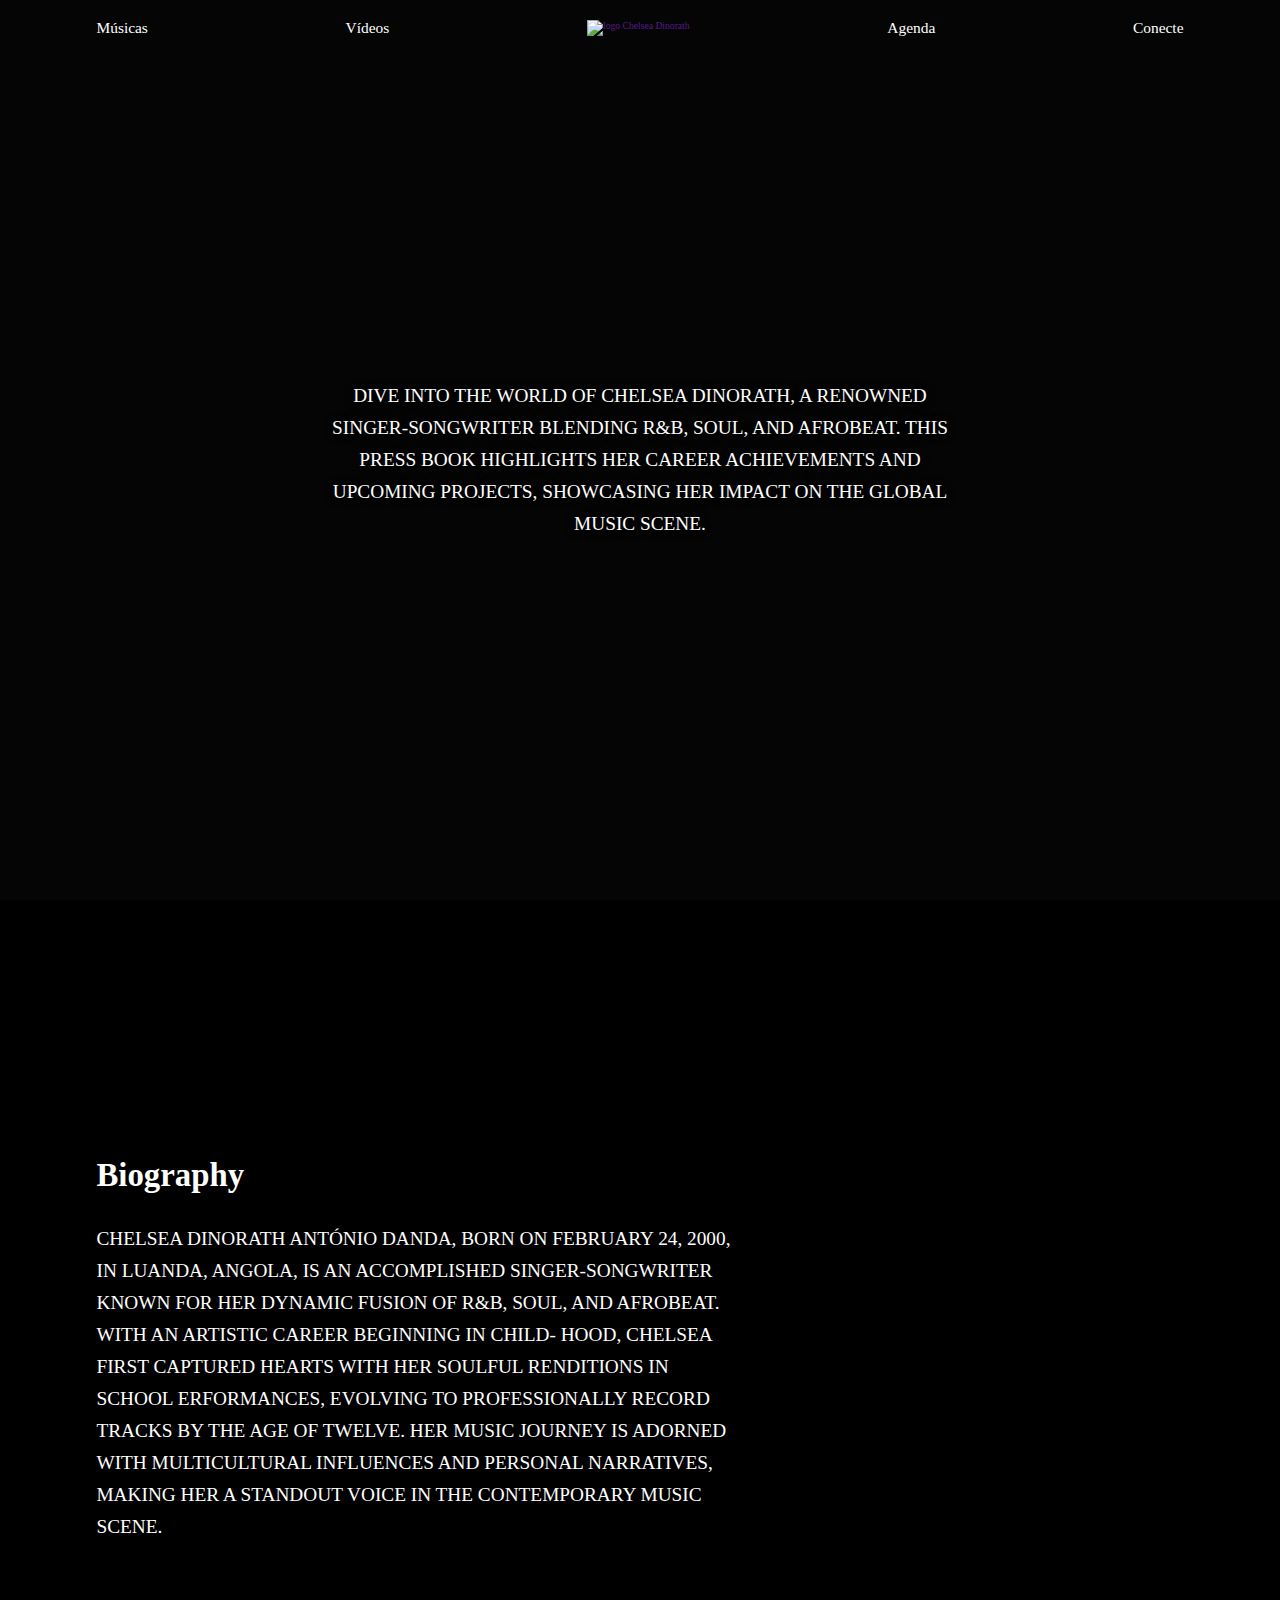
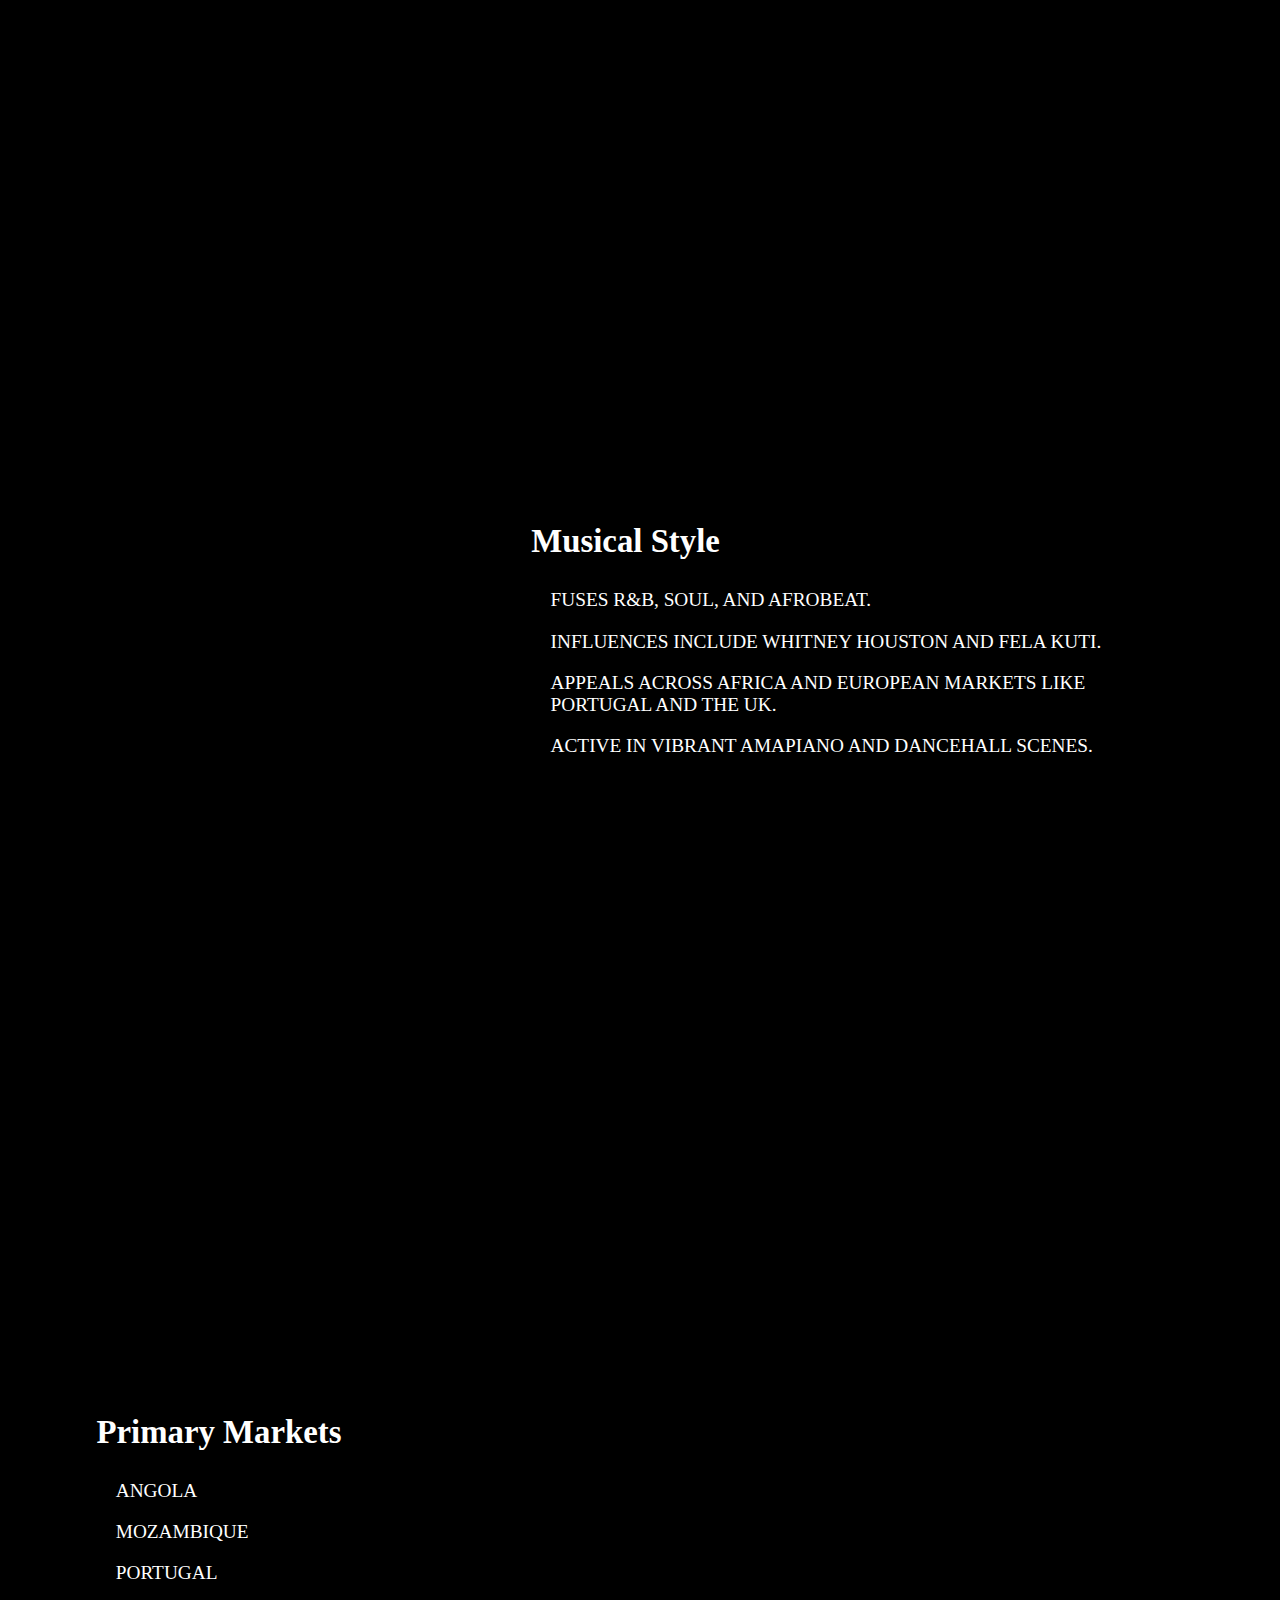
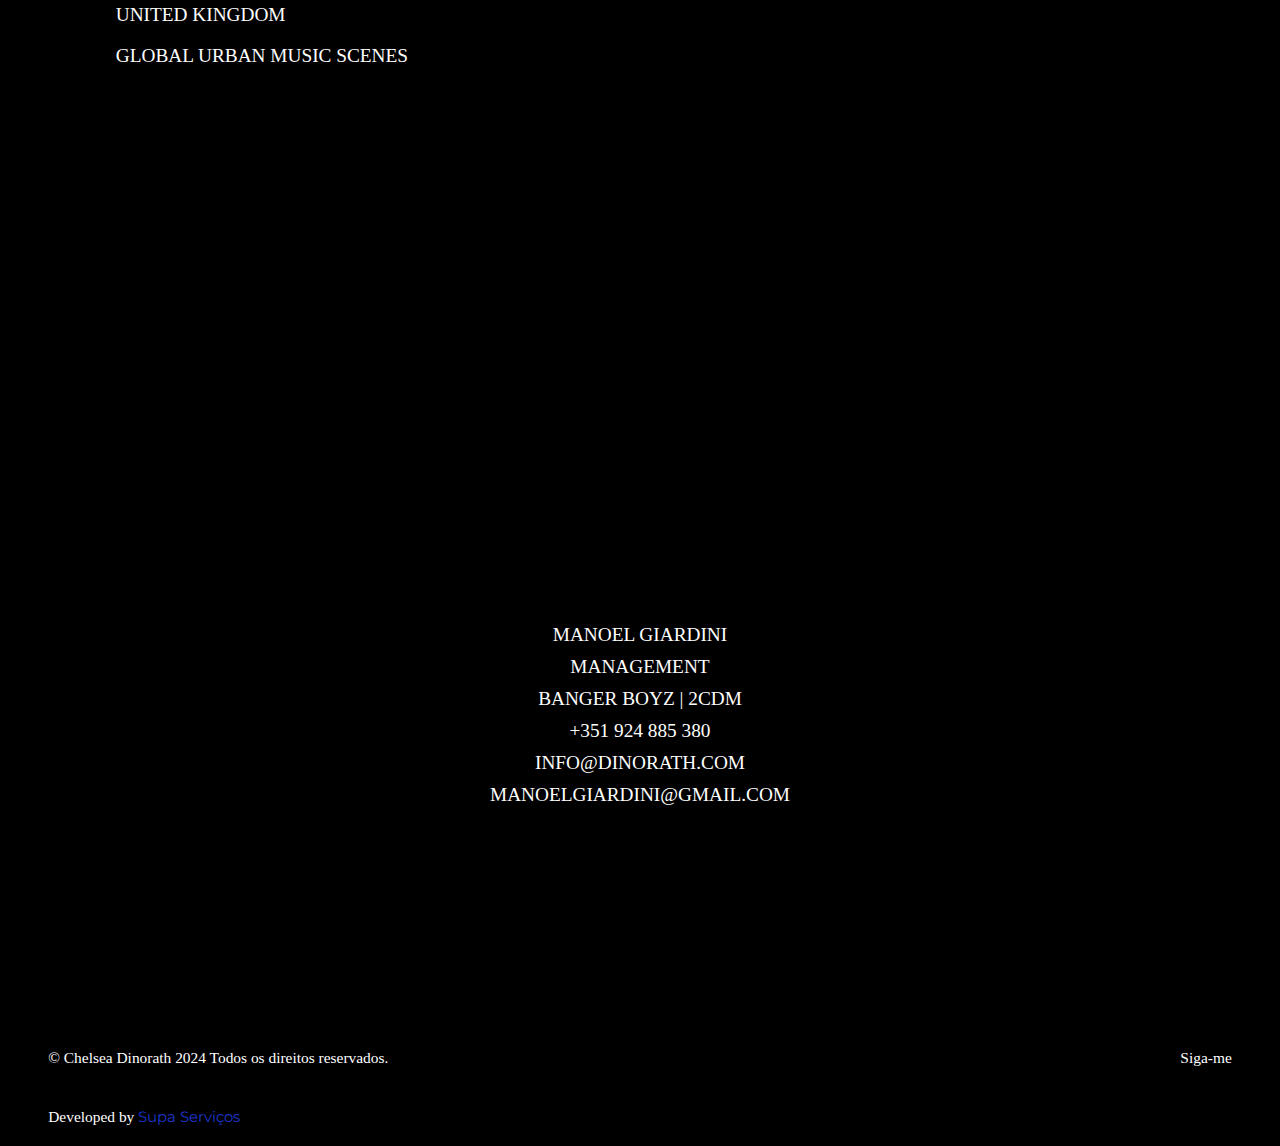
==== bio.html @ 416036e6 "Merge branch 'main' of https://github.com/Jodelf1/dinorath.com into bio" ====
<!DOCTYPE html>
<html lang="pt">

<head>
    <meta charset="UTF-8">
    <meta name="viewport" content="width=device-width, initial-scale=1.0">
    <meta name="description" content=" ">
    <title>Chelsea Dinorath | Biografia </title>
    <!-- Font -->

    <!-- Icons -->

    <!-- Style -->
    <link rel="stylesheet" href="./assets/css/style.css">
    <link rel="stylesheet" href="./assets/css/objects.css">
    <link rel="stylesheet" href="./assets/css/root.css">
    <link rel="stylesheet" href="./assets/css/midiaQ.css">
</head>

<body>
    <!-- Header -->
    <header class="flex a-center j-between">
        <nav class="navbar flex a-center j-between">
            <ul class="nav-link hide-mobile">
                <a href="" class="link">Músicas</a>
            </ul>
            <ul class="nav-link hide-mobile">
                <a href="" class="link">Vídeos</a>
            </ul>
            <ul class="nav-link">
                <a href="" class="logo-section">
                    <img width="70rem" src="https://supaservicos.github.io/chelsea-content/img/logo2.svg"
                        alt="logo Chelsea Dinorath" srcset="">
                </a>
            </ul>
            <ul class="nav-link hide-mobile">
                <a href="" class="link">Agenda</a>
            </ul>
            <ul class="nav-link hide-mobile">
                <a href="" class="link">Conecte</a>
            </ul>
        </nav>
    </header>
    <!-- Main Content -->
    <main class="container">
        <!-- Hero Section -->
        <section class="bio content flex col f-center">
            <img width="40rem" class="silver-icon" src="https://supaservicos.github.io/chelsea-content/img/04.svg" alt="" srcset="">
            <p class="bio-text t-center">
                DIVE INTO THE WORLD OF CHELSEA DINORATH, A RENOWNED SINGER-SONGWRITER BLENDING R&B, SOUL, AND AFROBEAT.
                THIS PRESS BOOK HIGHLIGHTS HER CAREER ACHIEVEMENTS
                AND UPCOMING PROJECTS, SHOWCASING HER IMPACT ON
                THE GLOBAL MUSIC SCENE.
            </p>
        </section>

        <!-- Biography -->
        <section class="bio-content flex row content a-center j-between">
            <section class="bio-section-content">
                <h1>Biography</h1>
                <p class="bio-text t-left">
                    CHELSEA DINORATH ANTÓNIO DANDA, BORN ON FEBRUARY 24, 2000, IN LUANDA,
                    ANGOLA, IS AN ACCOMPLISHED SINGER-SONGWRITER KNOWN FOR HER DYNAMIC
                    FUSION OF R&B, SOUL, AND AFROBEAT. WITH AN ARTISTIC CAREER BEGINNING IN CHILD-
                    HOOD, CHELSEA FIRST CAPTURED HEARTS WITH HER SOULFUL RENDITIONS IN SCHOOL
                    ERFORMANCES, EVOLVING TO PROFESSIONALLY RECORD TRACKS BY THE AGE OF
                    TWELVE. HER MUSIC JOURNEY IS ADORNED WITH MULTICULTURAL INFLUENCES AND
                    PERSONAL NARRATIVES, MAKING HER A STANDOUT VOICE IN THE CONTEMPORARY
                    MUSIC SCENE.
                </p>
            </section>
            <section class="bio-img-container">
                <img src="https://supaservicos.github.io/chelsea-content/img/photos/IMG_2250.webp" alt="">
            </section>
        </section>

        <!-- Musical Style -->
        <section class="bio-content flex row content a-center j-between ">
            <section class="bio-img-container">
                <img src="https://supaservicos.github.io/chelsea-content/img/photos/IMG_2259.webp" alt="">
            </section>
            <section class="bio-section-content">
                <h1>Musical Style</h1>
                <p class="bio-text t-left">
                <ul class="ms-list">
                    <li>FUSES R&B, SOUL, AND AFROBEAT.</li>
                    <li>INFLUENCES INCLUDE WHITNEY HOUSTON AND FELA KUTI.</li>
                    <li>APPEALS ACROSS AFRICA AND EUROPEAN MARKETS LIKE PORTUGAL AND THE UK.</li>
                    <li>ACTIVE IN VIBRANT AMAPIANO AND DANCEHALL SCENES.</li>
                </ul>
                </p>
            </section>
        </section>

        <!-- Primary Markets -->
        <section class="bio-content flex row content a-center j-between">
            <section class="bio-section-content">
                <h1>Primary Markets</h1>
                <p class="bio-text t-left">
                <ul class="ms-list">
                    <li>ANGOLA</li>
                    <li>MOZAMBIQUE</li>
                    <li>PORTUGAL</li>
                    <li>UNITED KINGDOM</li>
                    <li>GLOBAL URBAN MUSIC SCENES</li>
                </ul>
                </p>
            </section>
            <section class="bio-img-container">
                <img src="https://supaservicos.github.io/chelsea-content/img/photos/IMG_2260.webp" alt="">
            </section>
        </section>

        <!-- Contact -->
        <section class="bio-content flex col contact-section f-center">
            <img class="silver-icon" src="https://supaservicos.github.io/chelsea-content/img/04.svg" alt="" srcset="">
            <section class="bio-section-content">
                <p class="bio-text t-center">
                    MANOEL GIARDINI <br>
                    MANAGEMENT <br>
                    BANGER BOYZ | 2CDM <br>
                    +351 924 885 380 <br>
                    INFO@DINORATH.COM <br>
                    MANOELGIARDINI@GMAIL.COM
                </p>
            </section>
        </section>

    </main>

    <!-- Footer -->
    <footer class="flex row j-between">
        <section>
            <p>© Chelsea Dinorath 2024 Todos os direitos reservados.</p>
            <p>Developed by <a href="" class="supas">Supa Serviços</a></p>
        </section>
        <section>
            <P>Siga-me</P>
            <section class="social-links">

            </section>
        </section>
    </footer>
</body>

</html>
---- assets/css/style.css ----
@import url('https://fonts.googleapis.com/css2?family=Montserrat:ital,wght@0,100..900;1,100..900&display=swap');

@font-face {
    font-family: 'PlayfairDisplay';
    src: url('../fonts/PlayfairDisplay-VariableFont_wght.ttf') format('ttf'), 
    ;
  }

* {
    padding: 0;
    margin: 0;
    box-sizing: border-box;
    font-family: "PlayfairDisplay", serif;
    font-optical-sizing: auto;
    text-decoration: none;
    list-style-type: none;
}

html {
    font-size: 60.3%;
    background-color: var(--black-color);
    color: var(--white-color);
}


/* Header */
header {
    padding: 2rem 10rem;
    width: 100%;
    position: absolute;
}

.navbar {
    width: 100%;
    list-style: none;
}

.nav-link .link {
    font-size: var(--small-sz);
}

/* Her Sectio */
.hero-section{
    background-image:  linear-gradient(180deg, rgba(213, 56, 10, 0.5) 86.02%, #D5380A 100%), url(https://supaservicos.github.io/chelsea-content/img/photos/IMG_2268.webp);
    background-size: cover;
    background-attachment: fixed;
    gap: 2.4rem;

}

/* Lançamentos */
.lancamentos-section{
    background-image: linear-gradient(180deg, var(--primary-color), var(--black-color));
}

.lancamentos-cards{
    gap: 2.4rem;
}

.lancamento-card{
    background-size: cover;
}

.lancamento-card:nth-child(1){
    background-image: url();
}

.lancamento-card:nth-child(2){
    background-image: url();
}

.lancamento-card:nth-child(3){
    background-image: url();
}


/*Mais Dinorath*/
.mais-dinorath-section{
    height: 100vh;
}

.left-side{
    background: linear-gradient(180deg, #12121285 70%, #12121263 90%), url(https://supaservicos.github.io/chelsea-content/img/photos/IMG_2256.webp) ;
    background-size: cover;
    width: 50%;
    padding: 5rem 10rem;
}

.rigth-side{
    width: 50%;
    gap: 2.4rem;
}

.left-side .title-section{
    width: 30%
}

.left-side .title-section .title-more{
    font-size: var(--mid-sz);
    border-bottom: solid 5px var(--second-color);
    font-weight: bold;
    margin-bottom: 1rem;
}


.menu-lis{
    gap: 3rem;
}

.menu-list li .link{
    font-size: 2rem;
}

/*Bio */

.bio{
    background-image: linear-gradient(180deg, #12121245 70%, #12121245 90%), url(https://supaservicos.github.io/chelsea-content/img/photos/IMG_2251.webp);
    background-size: cover;
    background-position: center;
    background-attachment: local;
    gap: 2rem;
}
.bio .bio-text{
    width: 60%;
}
.silver-icon{
    width: 10rem;
}
.bio-text{
    font-size: var(--mid-sz);
    line-height: 31.99px;
    text-shadow: 0px 0px 10px #000;
}
.bio-content h1{
    font-size: var(--big-sz);
    padding-bottom: 3rem;
}
.bio-img-container{
    width: 35rem;
}
.bio-section-content{
    width: 60%;
}
.bio-img-container img{
    width: 100%;
}
.ms-list{
    list-style: disc;
    gap: 2rem;
    font-size: var(--mid-sz);
    padding-left: 2rem;
}
.ms-list li{
   padding-bottom: 2rem; 
}
.contact-section{
    height: 70vh;
    padding: 5rem 10rem;
}
/*Events*/

.event-hero{
    background: var(--black-color);
    gap: 2rem;
}



/*Footer*/ 

footer{
    height: 12rem;
    padding: 2rem 5rem;
}
footer section{
    height: 100%;
    display: flex;
    flex-direction: column;
    justify-content: space-between;
}

footer p{
    font-size: var(--small-sz);
}
.supas{
   color:  rgba(36, 68, 255, 0.8);
   font-family: "Montserrat", sans-serif;
}
---- assets/css/objects.css ----
.btn{
    border: solid 1px var(--white-color);
    color: var(--white-color);
    border-radius: var(--button-radius);
    font-size: var(--small-sz);
    display: flex;
    align-items: center;
    justify-content: center;
    padding: 0.5rem 2rem;
    gap: 0.5rem;
}

.btn:hover{
    background-color: var(--white-color);
    color: var(--primary-color);
    transition: all 0.3s ease-in-out;
    gap: 0.2rem;
}

.btn:hover>.icon,
.big-card:hover>.icon{
    color: var(--primary-color);
    transition: all 0.3s ease-in-out;
}

/* Title */
.title{
    font-size: var(--mid-sz);
    border-bottom: solid 5px var(--second-color);
    font-weight: bold;
    margin-bottom: 1rem;
    max-width: 10%;
}

.title-section{
}

/* Cards */
/* borders */
.cl-border{
    border:solid 5px var(--black-color);
    border-top-color: var(--second-color);
    border-left-color: var(--second-color);
}

.c-border{
    border:solid 5px var(--black-color);
    border-top-color: var(--second-color);
    border-bottom-color: var(--second-color);
}

.cr-border{
    border:solid 5px var(--black-color);
    border-bottom-color: var(--second-color);
    border-right-color: var(--second-color);
}

/* Cards sextion */
.cards-section{
    width: 100%;
    height: 100%;
    padding: 0;
    margin: 0;
}

.cards-arrow{
    position: relative;
    top: 50%;
    width: 100%;
    display: flex;
    justify-content: space-between;
}

.cards-arrow .slide-arrow{
    font-size: var(--big-sz);
    color: var(--second-color);
}

.slide-cards{
    width: 100%;
    height: 100%;
    gap: 0 2.4rem;
}

/* Cards Type */
.big-card{
    background-color: var(--black-color);
    display: flex;
    flex-direction: column;
    justify-content: end;
    padding: 2rem;
    width: 30rem;
    height: 45rem;
}

.card-title{
    font-size: var(--small-sz);
    color: var(--white-color);
}
.card-link{
    font-size: var(--vsmall-sz);
    color: var(--white-color);
    display: flex;
    align-items: center;
    gap: 5px;
}

.big-card:hover{
    border-color: var(--primary-color);
    transition: all 0.3s ease-in-out;
}

.big-card:hover>.card-link{
    color: var(--primary-color);
    gap: 3px;
    transition: all 0.3s ease-in-out;
}

.big-card:hover>.card-link .icon{
    color: var(--primary-color);
}
---- assets/css/root.css ----
:root {
    /* COLOURS */
    --primary-color: #CA3110;
    --second-color: #F1920A;
    --black-color: #000000;
    --dark-color: #121212;
    --white-color: #FFFFFF;
    --light-color: #ececec2f;
    --gray-color: #929292;

    /* Size */
    --big-sz: 3.4rem;
    --mid-sz: 2rem;
    --small-sz: 1.6rem;
    --vsmall-sz: 1.2rem;

    /* Fonts */
    --normal-font: 500;

    /* Paddings */
    --button-p: 0.7rem 1rem;

    /* Borders */
    --button-radius: 2rem;
}

/* Scroll Style */
::-webkit-scrollbar {
    background-color: var(--primary-color);
    width: 10px;
    height: 6px;
}

::-webkit-scrollbar-thumb {
    cursor: url('/assets/img/cursor.svg'), auto;
    background: var(--second-color);
    border-radius: 5px;
    animation: changeColor 6s linear infinite;
}

.link,
.nav-link {
    color: var(--white-color);
}

.link:hover,
.nav-link:hover{
    color: var(--second-color);
    transition: all 0.3s ease-in-out;
}

.icon {
    color: var(--white-color);
    background-color: transparent;
    font-size: var(--small-sz);
}

.container {
    width: 100%;
}

.content{
    padding: 5rem 10rem;
    height: 100vh;
}

.over-hidden{
    overflow: hidden;
}

.full{
    width: 100%;
    height: 100%;
}

.f-width{
    width: 100%;
}

/* Fonts */
h1{
    font-size: 2rem;
}

h2{
    font-size: 1.5rem;
}

h3{
    font-size: 1rem;
}

p{
    font-size: 1rem;
}

.normal-font {
    font-weight: var(--normal-font);
}

.small-sz {
    font-size: var(--small-sz);
}
/* FlexBox */

.flex {
    display: flex;
}

.col {
    flex-direction: column;
}

.row {
    flex-direction: row;
}

.f-center {
    justify-content: center;
    align-items: center;
}

.a-center{
    align-items: center;
}

.j-between{
    justify-content: space-between;
}

.j-around{
    justify-content: space-around;
}
.j-center{
    justify-content: center;
}
.t-center{
    text-align: center;
}
.t-left{
    text-align: left;
}
.t-right{
    text-align: right;
}
---- assets/css/midiaQ.css ----
/* Desktop */
@media screen and (min-width: 601px){
    .hide-desktop {
        display: none;
        overflow: hidden;
    }
}

/* Mobile */
@media screen and (max-width: 600px){
    .hide-mobile {
        display: none;
        overflow: hidden;
    }
    .content{
        padding: 5rem 2.5rem;
    }
    header {
        padding: 2rem 2rem;
        width: 100%;
        position: absolute;
        display: flex;
        justify-content: center;
        align-items: center;
    }

    .navbar{
        width: 100%;
        display: flex;
        justify-content: center;
        align-items: center;
    }

    /*Bio*/
    .bio-text{
        font-size: var(--small-sz);
        line-height: 23.99px;
    }
    .bio .bio-text{
        width: 100%;
    }
    .silver-icon{
        width: 8rem;
    }
    .bio-content{
        flex-direction: column-reverse;
        height: auto;
    }
    .bio-content h1{
        font-size: var(--mid-sz);
        padding: 2rem 0;
    }
    .bio-content:nth-child(3), .bio-content:last-child{
        flex-direction: column;
    }
    .bio-section-content{
        width: 90%;
    }
    .ms-list{
        font-size: var(--small-sz);
        padding-left: 2rem;
    }
    .ms-list li{
        padding-bottom: 1rem; 
     }
     .contact-section{
        height: 90vh;
    }

    /*Footer*/
    footer{
        flex-direction: column-reverse;
    }
}
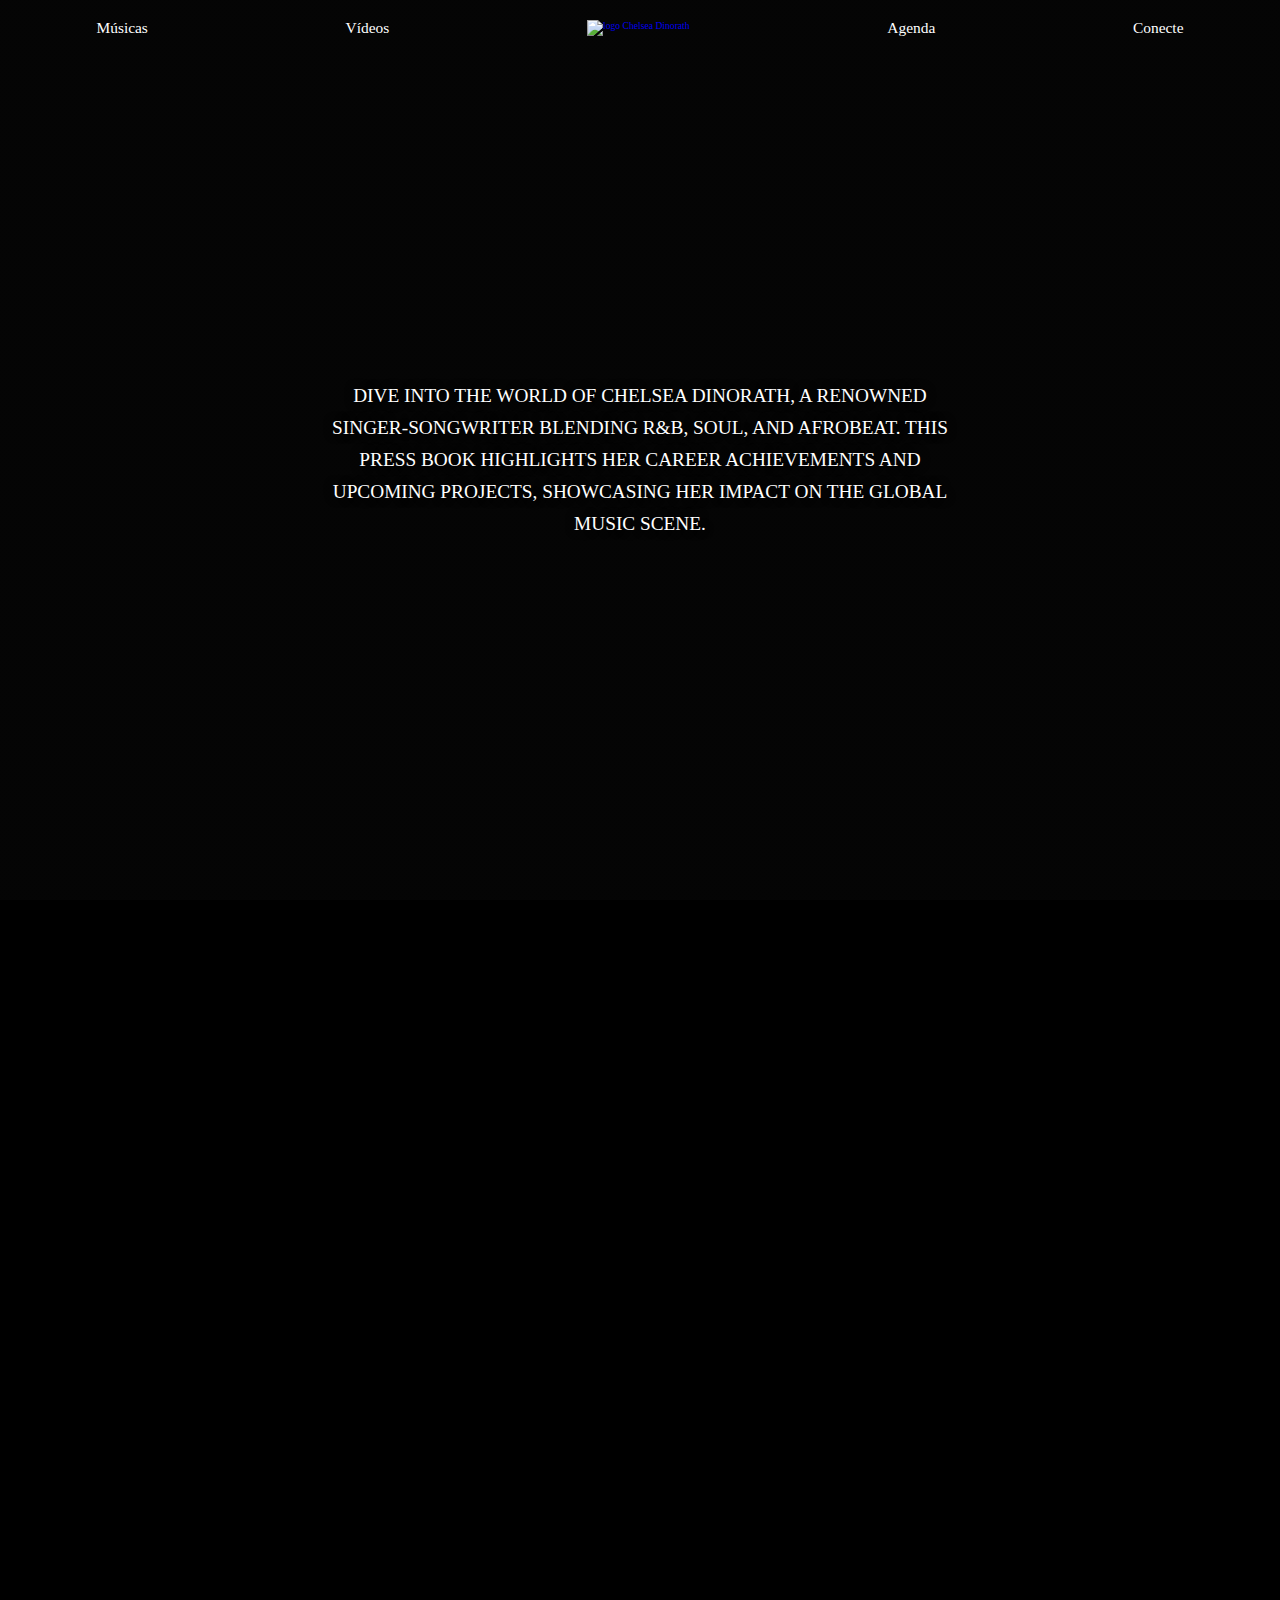
==== commit d1dc7fea: "Adicionei as view dw videos e fotos" ====
--- a/bio.html
+++ b/bio.html
@@ -22,19 +22,19 @@
     <header class="flex a-center j-between">
         <nav class="navbar flex a-center j-between">
             <ul class="nav-link hide-mobile">
-                <a href="" class="link">Músicas</a>
+                <a href="/#lancamentos" class="link">Músicas</a>
             </ul>
             <ul class="nav-link hide-mobile">
-                <a href="" class="link">Vídeos</a>
+                <a href="videos.html" class="link">Vídeos</a>
             </ul>
             <ul class="nav-link">
-                <a href="" class="logo-section">
+                <a href="/" class="logo-section">
                     <img width="70rem" src="https://supaservicos.github.io/chelsea-content/img/logo2.svg"
                         alt="logo Chelsea Dinorath" srcset="">
                 </a>
             </ul>
             <ul class="nav-link hide-mobile">
-                <a href="" class="link">Agenda</a>
+                <a href="events.html" class="link">Agenda</a>
             </ul>
             <ul class="nav-link hide-mobile">
                 <a href="" class="link">Conecte</a>
@@ -112,7 +112,7 @@
         </section>
 
         <!-- Contact -->
-        <section class="bio-content flex col contact-section f-center">
+        <section id="bookings" class="bio-content flex col contact-section f-center">
             <img class="silver-icon" src="https://supaservicos.github.io/chelsea-content/img/04.svg" alt="" srcset="">
             <section class="bio-section-content">
                 <p class="bio-text t-center">
@@ -136,8 +136,12 @@
         </section>
         <section>
             <P>Siga-me</P>
-            <section class="social-links">
-
+            <section class="social-links flex row a-center">
+                <a href=""><img width="20rem" src="./assets/img/icon/facebook-icon.svg" alt=""></a>
+                <a href=""><img width="20rem" src="./assets/img/icon/instagram-icon.svg" alt=""></a>
+                <a href=""><img width="20rem" src="./assets/img/icon/spotify-icon.svg" alt=""></a>
+                <a href=""><img width="20rem" src="./assets/img/icon/x-icon.svg" alt=""></a>
+                <a href=""><img width="20rem" src="./assets/img/icon/youtube-icon.svg" alt=""></a>
             </section>
         </section>
     </footer>
--- a/assets/css/style.css
+++ b/assets/css/style.css
@@ -2,8 +2,8 @@
 
 @font-face {
     font-family: 'PlayfairDisplay';
-    src: url('../fonts/PlayfairDisplay-VariableFont_wght.ttf') format('ttf'), 
-    ;
+    src: url('../fonts/PlayfairDisplay-VariableFont_wght.ttf') format('ttf'),;
+    font-display: swap;
   }
 
 * {
@@ -20,14 +20,22 @@
     font-size: 60.3%;
     background-color: var(--black-color);
     color: var(--white-color);
-}
-
-
+    height: 100%;
+    overflow: hidden;
+}
+body{
+    overflow: hidden;
+    height: 100vh;
+    overflow-y: scroll;
+    scroll-snap-type: y mandatory;
+    position: relative;
+}
 /* Header */
 header {
     padding: 2rem 10rem;
     width: 100%;
     position: absolute;
+    z-index: 99999;
 }
 
 .navbar {
@@ -45,7 +53,13 @@
     background-size: cover;
     background-attachment: fixed;
     gap: 2.4rem;
-
+}
+.menu-button{
+    border-radius: 50%;
+    border: 0.5rem solid var(--second-color);
+    padding: 1rem;
+    position: absolute;
+    bottom: 4rem;
 }
 
 /* Lançamentos */
@@ -58,25 +72,154 @@
 }
 
 .lancamento-card{
-    background-size: cover;
-}
-
-.lancamento-card:nth-child(1){
-    background-image: url();
-}
-
-.lancamento-card:nth-child(2){
-    background-image: url();
-}
-
-.lancamento-card:nth-child(3){
-    background-image: url();
-}
-
+    overflow: hidden;
+    position: relative;
+    top:-2rem;
+}
+
+.bg-video {
+    position: absolute;
+    top: 0;
+    left: 0;
+    width: 100%;
+    height: 100%;
+    object-fit: cover;
+    z-index: 0;
+    filter: brightness(0.7); 
+}
+
+.card-content {
+    position: relative;
+    z-index: 1;
+    top: 90%;
+    padding: 1rem;
+    height: 100%;
+}
+
+.conjunto,
+.premio{
+    width: 100%;
+    height: 100%;
+    gap: 0 2.4rem;
+}
+
+.slide-cards .conjunto,
+.premio {
+    display: none;
+}
+
+.slide-cards .conjunto.active,
+.premio.active {
+    display: flex;
+}
+
+/* Vídeo */
+.videos-section {
+    background-size: cover;
+    background-position: center;
+    z-index: 1;
+    position: relative;
+    background-blend-mode: darken;
+    background-color: rgba(0, 0, 0, 0.6); /* Layer escura */
+}
+
+#background-video {
+    position: absolute;
+    top: 0;
+    left: 0;
+    width: 100%;
+    height: 100%;
+    object-fit: cover;
+    filter: brightness(0.6); 
+    z-index: -1;
+    opacity: 0; 
+    transition: opacity 300ms ease-in-out; 
+}
+
+.video-card-section {
+    width: 100%;
+    height: 100%;
+}
+
+.video-card-section .video-card {
+    gap: 1.6rem;
+    width: 50rem;
+    height: 35rem;
+    position: absolute;
+    opacity: 0;
+    transform: scale(0.95);
+    transition: opacity 500ms ease-in-out, transform 500ms ease-in-out; 
+}
+
+
+.video-card.active {
+    display: flex;
+    opacity: 1;
+    transform: scale(1); 
+}
+
+.video-card:hover{
+    filter: brightness(0.6); 
+    transition:all 200ms ease-in-out;
+}
+
+.video-card img {
+    width: 50rem;
+    height: 30rem;
+    /* border: 1px solid var(--white-color); */
+    border-radius: 1rem;
+}
+
+.card-navigator {
+    width: 100%;
+    display: flex;
+    gap: 2rem;
+}
+
+.dot {
+    width: 1rem;
+    height: 1rem;
+    margin: 0.5rem;
+    border-radius: 50%;
+    background-color: #fff;
+    opacity: 0.5;
+    cursor: pointer;
+}
+
+.dot.active {
+    opacity: 1;
+}
+
+/* stream cards */
+.stream-cards{
+    gap: 2.4rem;
+}
+
+.stream-card{
+    gap: 3rem;
+}
+
+.stream-card .card-img {
+    background-color: #d9d9d9;
+    overflow:hidden;
+    width: 100%;
+    height: 100%;
+}
+
+.stream-card .card-info{
+    gap: 1rem;
+    color: var(--white-color)
+}
+
+/* fotos-section */
+.fotos-section{
+    background-size: cover;
+}
 
 /*Mais Dinorath*/
 .mais-dinorath-section{
     height: 100vh;
+    scroll-snap-align: start;
 }
 
 .left-side{
@@ -103,8 +246,8 @@
 }
 
 
-.menu-lis{
-    gap: 3rem;
+.menu-list{
+    gap: 2rem;
 }
 
 .menu-list li .link{
@@ -117,7 +260,7 @@
     background-image: linear-gradient(180deg, #12121245 70%, #12121245 90%), url(https://supaservicos.github.io/chelsea-content/img/photos/IMG_2251.webp);
     background-size: cover;
     background-position: center;
-    background-attachment: local;
+    background-attachment: fixed;
     gap: 2rem;
 }
 .bio .bio-text{
@@ -156,6 +299,7 @@
 .contact-section{
     height: 70vh;
     padding: 5rem 10rem;
+    scroll-snap-align: start;
 }
 /*Events*/
 
@@ -163,26 +307,80 @@
     background: var(--black-color);
     gap: 2rem;
 }
+/*Fotos*/
+.fotos-section {
+    background: radial-gradient(circle, rgba(255, 255, 255, 0) 0%, rgba(34, 36, 36, 1) 100%), url('https://supaservicos.github.io/chelsea-content/img/photos/IMG_2268.webp');
+    background-size: cover;
+    background-position: center;
+    background-attachment: local;
+    gap: 3rem;
+    padding: 2rem;
+    color: white;
+    text-align: center;
+}
+
+.swiper-wrapper {
+    height: 45rem;
+}
+
+.swiper-slide {
+    padding: 1rem;
+    cursor: pointer;
+    transition: transform 0.3s ease, opacity 0.3s ease;
+    transform: scale(0.8);
+}
+
+.swiper-slide-active {
+    transform: scale(1.2);
+    z-index: 10;
+    opacity: 1;
+}
+
+.swiper-slide.active {
+    transform: scale(1.2);
+}
+
+.photo-slide-img {
+    width: 100%;
+    height: 100%;
+    object-fit: cover;
+    transition: transform 0.3s ease;
+}
+
+
+
+.swiper-slide.previous,
+.swiper-slide.next {
+    transform: scale(1);
+}
 
 
 
 /*Footer*/ 
-
 footer{
-    height: 12rem;
-    padding: 2rem 5rem;
-}
+    height: 15rem;
+    padding: 3rem 5rem;
+    position: relative;
+    bottom: 0;
+    scroll-snap-align: start;
+}
+
 footer section{
     height: 100%;
     display: flex;
     flex-direction: column;
     justify-content: space-between;
 }
-
+.social-links-area{
+    align-items: end;
+}
+.social-links{
+    gap: 1rem;
+}
 footer p{
     font-size: var(--small-sz);
 }
 .supas{
    color:  rgba(36, 68, 255, 0.8);
    font-family: "Montserrat", sans-serif;
-}+}
--- a/assets/css/objects.css
+++ b/assets/css/objects.css
@@ -55,6 +55,25 @@
     border-right-color: var(--second-color);
 }
 
+/* borders */
+.youtube-b{
+    border:solid 5px var(--black-color);
+    border-top-color: #FF0302;
+    border-left-color: #FF0302;
+}
+
+.applemusic-b{
+    border:solid 5px var(--black-color);
+    border-top-color: #FD5166;
+    border-bottom-color: #FD5166;
+}
+
+.spotify-b{
+    border:solid 5px var(--black-color);
+    border-bottom-color: #1ED760;
+    border-right-color: #1ED760;
+}
+
 /* Cards sextion */
 .cards-section{
     width: 100%;
@@ -65,7 +84,7 @@
 
 .cards-arrow{
     position: relative;
-    top: 50%;
+    top: 40%;
     width: 100%;
     display: flex;
     justify-content: space-between;
@@ -76,11 +95,6 @@
     color: var(--second-color);
 }
 
-.slide-cards{
-    width: 100%;
-    height: 100%;
-    gap: 0 2.4rem;
-}
 
 /* Cards Type */
 .big-card{
@@ -91,6 +105,10 @@
     padding: 2rem;
     width: 30rem;
     height: 45rem;
+}
+
+.stream-card{
+    background-color: #FFFFFF10;
 }
 
 .card-title{
@@ -120,3 +138,23 @@
     color: var(--primary-color);
 }
 
+.youtube-b:hover{
+    border:solid 5px #FF0302;
+}
+
+.applemusic-b:hover{
+    border:solid 5px #FD5166;
+}
+
+.spotify-b:hover{
+    border:solid 5px #1ED760;
+}
+.photo-card{
+    width: 30rem;
+    height: 45rem;
+}
+.photo-slide-img{
+    border:solid 5px transparent;
+    border-top-color: var(--white-color);
+    border-left-color: var(--white-color);
+}--- a/assets/css/root.css
+++ b/assets/css/root.css
@@ -27,8 +27,8 @@
 /* Scroll Style */
 ::-webkit-scrollbar {
     background-color: var(--primary-color);
-    width: 10px;
-    height: 6px;
+    width: 5px;
+    height: 5px;
 }
 
 ::-webkit-scrollbar-thumb {
@@ -62,6 +62,7 @@
 .content{
     padding: 5rem 10rem;
     height: 100vh;
+    scroll-snap-align: start;
 }
 
 .over-hidden{
@@ -123,7 +124,9 @@
 .a-center{
     align-items: center;
 }
-
+.a-right{
+    align-items: end;
+}
 .j-between{
     justify-content: space-between;
 }
--- a/assets/css/midiaQ.css
+++ b/assets/css/midiaQ.css
@@ -23,14 +23,29 @@
         justify-content: center;
         align-items: center;
     }
-
+    .body::-webkit-scrollbar {
+        display: none;
+        width: 0;
+        height: 0;
+    }
     .navbar{
         width: 100%;
         display: flex;
         justify-content: center;
         align-items: center;
     }
-
+    .song-img-hero{
+        width: 25rem;
+    }
+ 
+    .video-card img{
+        width: 35rem;
+        height: auto;
+    }
+    .mais-dinorath-section{
+        align-items: center;
+        justify-content: center;
+    }
     /*Bio*/
     .bio-text{
         font-size: var(--small-sz);
@@ -68,7 +83,13 @@
     }
 
     /*Footer*/
-    footer{
+    .footer-section{
         flex-direction: column-reverse;
+        padding: 1.5rem 2.5rem;
+        gap: 1rem;
+    }
+    .social-links-area{
+        align-items: start;
+        gap: 1rem;
     }
 }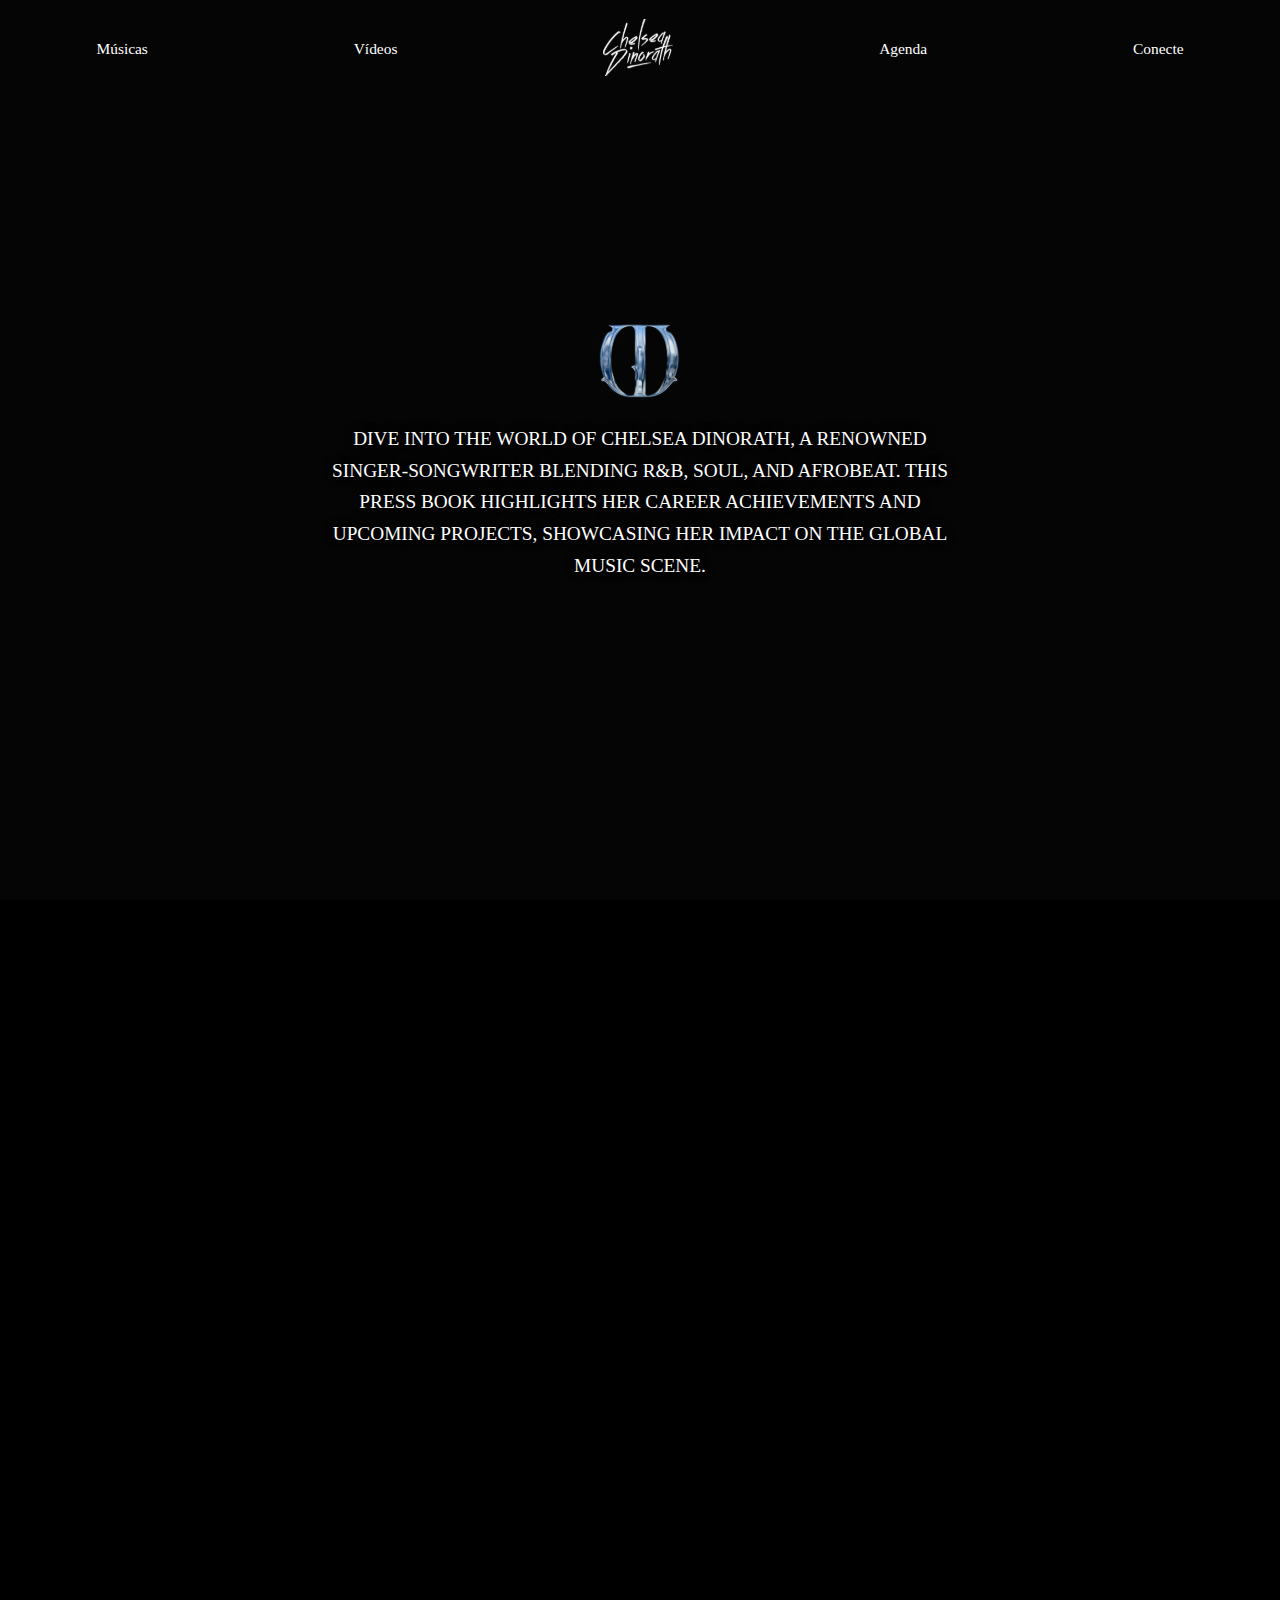
==== commit 067283c3: "Adicionei o conteúdo na raiz do projecto" ====
--- a/bio.html
+++ b/bio.html
@@ -28,8 +28,8 @@
                 <a href="videos.html" class="link">Vídeos</a>
             </ul>
             <ul class="nav-link">
-                <a href="/" class="logo-section">
-                    <img width="70rem" src="https://supaservicos.github.io/chelsea-content/img/logo2.svg"
+                <a href="index.html" class="logo-section">
+                    <img width="70rem" src="./content/logo2.svg"
                         alt="logo Chelsea Dinorath" srcset="">
                 </a>
             </ul>
@@ -45,7 +45,7 @@
     <main class="container">
         <!-- Hero Section -->
         <section class="bio content flex col f-center">
-            <img width="40rem" class="silver-icon" src="https://supaservicos.github.io/chelsea-content/img/04.svg" alt="" srcset="">
+            <img width="40rem" class="silver-icon" src="./content/04.svg" alt="" srcset="">
             <p class="bio-text t-center">
                 DIVE INTO THE WORLD OF CHELSEA DINORATH, A RENOWNED SINGER-SONGWRITER BLENDING R&B, SOUL, AND AFROBEAT.
                 THIS PRESS BOOK HIGHLIGHTS HER CAREER ACHIEVEMENTS
@@ -70,14 +70,14 @@
                 </p>
             </section>
             <section class="bio-img-container">
-                <img src="https://supaservicos.github.io/chelsea-content/img/photos/IMG_2250.webp" alt="">
+                <img src="./content/photos/IMG_2250.webp" alt="">
             </section>
         </section>
 
         <!-- Musical Style -->
         <section class="bio-content flex row content a-center j-between ">
             <section class="bio-img-container">
-                <img src="https://supaservicos.github.io/chelsea-content/img/photos/IMG_2259.webp" alt="">
+                <img src="./content/photos/IMG_2259.webp" alt="">
             </section>
             <section class="bio-section-content">
                 <h1>Musical Style</h1>
@@ -107,13 +107,13 @@
                 </p>
             </section>
             <section class="bio-img-container">
-                <img src="https://supaservicos.github.io/chelsea-content/img/photos/IMG_2260.webp" alt="">
+                <img src="./content/photos/IMG_2260.webp" alt="">
             </section>
         </section>
 
         <!-- Contact -->
         <section id="bookings" class="bio-content flex col contact-section f-center">
-            <img class="silver-icon" src="https://supaservicos.github.io/chelsea-content/img/04.svg" alt="" srcset="">
+            <img class="silver-icon" src="./content/04.svg" alt="" srcset="">
             <section class="bio-section-content">
                 <p class="bio-text t-center">
                     MANOEL GIARDINI <br>
@@ -145,6 +145,7 @@
             </section>
         </section>
     </footer>
+    <script src="./assets/js/index.js"></script>
 </body>
 
 </html>--- a/assets/css/style.css
+++ b/assets/css/style.css
@@ -2,9 +2,9 @@
 
 @font-face {
     font-family: 'PlayfairDisplay';
-    src: url('../fonts/PlayfairDisplay-VariableFont_wght.ttf') format('ttf'),;
+    src: url('../fonts/PlayfairDisplay-VariableFont_wght.ttf') format('ttf'), ;
     font-display: swap;
-  }
+}
 
 * {
     padding: 0;
@@ -22,20 +22,24 @@
     color: var(--white-color);
     height: 100%;
     overflow: hidden;
-}
-body{
+    scroll-behavior: smooth;
+}
+
+body {
     overflow: hidden;
     height: 100vh;
     overflow-y: scroll;
     scroll-snap-type: y mandatory;
     position: relative;
-}
+    user-select: none;
+}
+
 /* Header */
 header {
     padding: 2rem 10rem;
     width: 100%;
     position: absolute;
-    z-index: 99999;
+    z-index: 100;
 }
 
 .navbar {
@@ -47,34 +51,27 @@
     font-size: var(--small-sz);
 }
 
-/* Her Sectio */
-.hero-section{
-    background-image:  linear-gradient(180deg, rgba(213, 56, 10, 0.5) 86.02%, #D5380A 100%), url(https://supaservicos.github.io/chelsea-content/img/photos/IMG_2268.webp);
+/* Hero Section */
+.hero-section {
+    background-image: linear-gradient(180deg, rgba(213, 56, 10, 0.5) 86.02%, #D5380A 100%), url(https://supaservicos.github.io/chelsea-content/img/photos/IMG_2268.webp);
     background-size: cover;
     background-attachment: fixed;
     gap: 2.4rem;
 }
-.menu-button{
-    border-radius: 50%;
-    border: 0.5rem solid var(--second-color);
-    padding: 1rem;
-    position: absolute;
-    bottom: 4rem;
-}
 
 /* Lançamentos */
-.lancamentos-section{
+.lancamentos-section {
     background-image: linear-gradient(180deg, var(--primary-color), var(--black-color));
 }
 
-.lancamentos-cards{
+.lancamentos-cards {
     gap: 2.4rem;
 }
 
-.lancamento-card{
+.lancamento-card {
     overflow: hidden;
     position: relative;
-    top:-2rem;
+    top: -2rem;
 }
 
 .bg-video {
@@ -85,7 +82,7 @@
     height: 100%;
     object-fit: cover;
     z-index: 0;
-    filter: brightness(0.7); 
+    filter: brightness(0.7);
 }
 
 .card-content {
@@ -96,22 +93,7 @@
     height: 100%;
 }
 
-.conjunto,
-.premio{
-    width: 100%;
-    height: 100%;
-    gap: 0 2.4rem;
-}
-
-.slide-cards .conjunto,
-.premio {
-    display: none;
-}
-
-.slide-cards .conjunto.active,
-.premio.active {
-    display: flex;
-}
+
 
 /* Vídeo */
 .videos-section {
@@ -120,7 +102,8 @@
     z-index: 1;
     position: relative;
     background-blend-mode: darken;
-    background-color: rgba(0, 0, 0, 0.6); /* Layer escura */
+    background-color: rgba(0, 0, 0, 0.6);
+    /* Layer escura */
 }
 
 #background-video {
@@ -130,10 +113,10 @@
     width: 100%;
     height: 100%;
     object-fit: cover;
-    filter: brightness(0.6); 
+    filter: brightness(0.6);
     z-index: -1;
-    opacity: 0; 
-    transition: opacity 300ms ease-in-out; 
+    opacity: 0;
+    transition: opacity 300ms ease-in-out;
 }
 
 .video-card-section {
@@ -147,20 +130,21 @@
     height: 35rem;
     position: absolute;
     opacity: 0;
+    display: none;
     transform: scale(0.95);
-    transition: opacity 500ms ease-in-out, transform 500ms ease-in-out; 
+    transition: opacity 1s ease-in-out, transform 1s ease-in-out;
 }
 
 
 .video-card.active {
+    opacity: 1;
     display: flex;
-    opacity: 1;
-    transform: scale(1); 
-}
-
-.video-card:hover{
-    filter: brightness(0.6); 
-    transition:all 200ms ease-in-out;
+    transform: scale(1);
+}
+
+.video-card:hover {
+    filter: brightness(0.6);
+    transition: all 200ms ease-in-out;
 }
 
 .video-card img {
@@ -191,54 +175,50 @@
 }
 
 /* stream cards */
-.stream-cards{
+.stream-cards {
     gap: 2.4rem;
 }
 
-.stream-card{
+.stream-card {
     gap: 3rem;
 }
 
 .stream-card .card-img {
     background-color: #d9d9d9;
-    overflow:hidden;
-    width: 100%;
-    height: 100%;
-}
-
-.stream-card .card-info{
+    overflow: hidden;
+    width: 100%;
+    height: 100%;
+}
+
+.stream-card .card-info {
     gap: 1rem;
     color: var(--white-color)
 }
 
-/* fotos-section */
-.fotos-section{
-    background-size: cover;
-}
 
 /*Mais Dinorath*/
-.mais-dinorath-section{
+.mais-dinorath-section {
     height: 100vh;
     scroll-snap-align: start;
 }
 
-.left-side{
-    background: linear-gradient(180deg, #12121285 70%, #12121263 90%), url(https://supaservicos.github.io/chelsea-content/img/photos/IMG_2256.webp) ;
+.left-side {
+    background: linear-gradient(180deg, #12121285 70%, #12121263 90%), url(https://supaservicos.github.io/chelsea-content/img/photos/IMG_2256.webp);
     background-size: cover;
     width: 50%;
     padding: 5rem 10rem;
 }
 
-.rigth-side{
+.rigth-side {
     width: 50%;
     gap: 2.4rem;
 }
 
-.left-side .title-section{
+.left-side .title-section {
     width: 30%
 }
 
-.left-side .title-section .title-more{
+.left-side .title-section .title-more {
     font-size: var(--mid-sz);
     border-bottom: solid 5px var(--second-color);
     font-weight: bold;
@@ -246,67 +226,79 @@
 }
 
 
-.menu-list{
+.menu-list {
     gap: 2rem;
 }
 
-.menu-list li .link{
+.menu-list li .link {
     font-size: 2rem;
 }
 
 /*Bio */
 
-.bio{
+.bio {
     background-image: linear-gradient(180deg, #12121245 70%, #12121245 90%), url(https://supaservicos.github.io/chelsea-content/img/photos/IMG_2251.webp);
     background-size: cover;
     background-position: center;
     background-attachment: fixed;
     gap: 2rem;
 }
-.bio .bio-text{
+
+.bio .bio-text {
     width: 60%;
 }
-.silver-icon{
+
+.silver-icon {
     width: 10rem;
 }
-.bio-text{
+
+.bio-text {
     font-size: var(--mid-sz);
     line-height: 31.99px;
     text-shadow: 0px 0px 10px #000;
 }
-.bio-content h1{
+
+.bio-content h1 {
     font-size: var(--big-sz);
     padding-bottom: 3rem;
 }
-.bio-img-container{
+
+.bio-img-container {
     width: 35rem;
 }
-.bio-section-content{
+
+.bio-section-content {
     width: 60%;
 }
-.bio-img-container img{
-    width: 100%;
-}
-.ms-list{
+
+.bio-img-container img {
+    width: 100%;
+}
+
+.ms-list {
     list-style: disc;
     gap: 2rem;
     font-size: var(--mid-sz);
     padding-left: 2rem;
 }
-.ms-list li{
-   padding-bottom: 2rem; 
-}
-.contact-section{
+
+.ms-list li {
+    padding-bottom: 2rem;
+}
+
+.contact-section {
     height: 70vh;
     padding: 5rem 10rem;
     scroll-snap-align: start;
 }
+
 /*Events*/
 
-.event-hero{
+.event-hero {
     background: var(--black-color);
     gap: 2rem;
 }
+
 /*Fotos*/
 .fotos-section {
     background: radial-gradient(circle, rgba(255, 255, 255, 0) 0%, rgba(34, 36, 36, 1) 100%), url('https://supaservicos.github.io/chelsea-content/img/photos/IMG_2268.webp');
@@ -328,6 +320,7 @@
     cursor: pointer;
     transition: transform 0.3s ease, opacity 0.3s ease;
     transform: scale(0.8);
+
 }
 
 .swiper-slide-active {
@@ -347,8 +340,6 @@
     transition: transform 0.3s ease;
 }
 
-
-
 .swiper-slide.previous,
 .swiper-slide.next {
     transform: scale(1);
@@ -356,8 +347,8 @@
 
 
 
-/*Footer*/ 
-footer{
+/*Footer*/
+footer {
     height: 15rem;
     padding: 3rem 5rem;
     position: relative;
@@ -365,22 +356,53 @@
     scroll-snap-align: start;
 }
 
-footer section{
+footer section {
     height: 100%;
     display: flex;
     flex-direction: column;
     justify-content: space-between;
 }
-.social-links-area{
+
+.social-links-area {
     align-items: end;
 }
-.social-links{
+
+.social-links {
     gap: 1rem;
 }
-footer p{
+
+footer p {
     font-size: var(--small-sz);
 }
-.supas{
-   color:  rgba(36, 68, 255, 0.8);
-   font-family: "Montserrat", sans-serif;
-}
+
+.supas {
+    color: rgba(36, 68, 255, 0.8);
+    font-family: "Montserrat", sans-serif;
+}
+
+
+
+
+.slide-cards .conjunto,
+.slide-cards .premio {
+    /* display: none; */
+    position: absolute;
+}
+
+.slide-cards .conjunto.active,
+.slide-cards .premio.active {
+    display: flex;
+    opacity: 1;
+    transform: scale(1);
+}
+
+.conjunto,
+.premio {
+    display: none;
+    width: 100%;
+    height: 100%;
+    opacity: 0;
+    transform: scale(0.95);
+    transition: opacity 0.5s ease-in-out, transform 0.5s ease-in-out;
+    gap: 0 2.4rem;
+}--- a/assets/css/objects.css
+++ b/assets/css/objects.css
@@ -84,10 +84,11 @@
 
 .cards-arrow{
     position: relative;
-    top: 40%;
+    top: 50%;
     width: 100%;
     display: flex;
     justify-content: space-between;
+    z-index: 100;
 }
 
 .cards-arrow .slide-arrow{
@@ -157,4 +158,28 @@
     border:solid 5px transparent;
     border-top-color: var(--white-color);
     border-left-color: var(--white-color);
+}
+
+
+/* Premios */
+.premio{
+    display: flex;
+    justify-content: center;
+    align-items: center;
+    margin-top: -10rem;
+    gap: 2.4rem;
+}
+
+.premio-card{
+    overflow: hidden;
+    width: 30rem;
+    height: 30rem;
+}
+
+.premio-bg{
+    height: 100%;
+}
+
+.premio-info{
+    top: 80%;
 }--- a/assets/css/root.css
+++ b/assets/css/root.css
@@ -1,4 +1,6 @@
 :root {
+    --vh: 100%;
+
     /* COLOURS */
     --primary-color: #CA3110;
     --second-color: #F1920A;
@@ -61,8 +63,9 @@
 
 .content{
     padding: 5rem 10rem;
-    height: 100vh;
+    height: calc(var(--vh, 1vh) * 100);
     scroll-snap-align: start;
+    scroll-snap-stop: normal; 
 }
 
 .over-hidden{
@@ -145,4 +148,6 @@
 }
 .t-right{
     text-align: right;
-}+}
+
+
--- a/assets/css/midiaQ.css
+++ b/assets/css/midiaQ.css
@@ -1,5 +1,5 @@
 /* Desktop */
-@media screen and (min-width: 601px){
+@media screen and (min-width: 601px) {
     .hide-desktop {
         display: none;
         overflow: hidden;
@@ -7,14 +7,16 @@
 }
 
 /* Mobile */
-@media screen and (max-width: 600px){
+@media screen and (max-width: 600px) {
     .hide-mobile {
         display: none;
         overflow: hidden;
     }
-    .content{
+
+    .content {
         padding: 5rem 2.5rem;
     }
+
     header {
         padding: 2rem 2rem;
         width: 100%;
@@ -23,73 +25,143 @@
         justify-content: center;
         align-items: center;
     }
-    .body::-webkit-scrollbar {
+
+    body::-webkit-scrollbar {
         display: none;
         width: 0;
         height: 0;
     }
-    .navbar{
+
+    .navbar {
         width: 100%;
         display: flex;
         justify-content: center;
         align-items: center;
     }
-    .song-img-hero{
+
+    .song-img-hero {
         width: 25rem;
     }
- 
-    .video-card img{
+
+    .video-card img {
         width: 35rem;
         height: auto;
     }
-    .mais-dinorath-section{
+
+    .mais-dinorath-section {
         align-items: center;
         justify-content: center;
     }
+
     /*Bio*/
-    .bio-text{
+    .bio-text {
         font-size: var(--small-sz);
         line-height: 23.99px;
     }
-    .bio .bio-text{
+
+    .bio .bio-text {
         width: 100%;
     }
-    .silver-icon{
+
+    .silver-icon {
         width: 8rem;
     }
-    .bio-content{
+
+    .bio-content {
         flex-direction: column-reverse;
         height: auto;
     }
-    .bio-content h1{
+
+    .bio-content h1 {
         font-size: var(--mid-sz);
         padding: 2rem 0;
     }
-    .bio-content:nth-child(3), .bio-content:last-child{
+
+    .bio-content:nth-child(3),
+    .bio-content:last-child {
         flex-direction: column;
     }
-    .bio-section-content{
+
+    .bio-section-content {
         width: 90%;
     }
-    .ms-list{
+
+    .ms-list {
         font-size: var(--small-sz);
         padding-left: 2rem;
     }
-    .ms-list li{
-        padding-bottom: 1rem; 
-     }
-     .contact-section{
+
+    .ms-list li {
+        padding-bottom: 1rem;
+    }
+
+    .contact-section {
         height: 90vh;
     }
 
     /*Footer*/
-    .footer-section{
+    .footer-section {
         flex-direction: column-reverse;
         padding: 1.5rem 2.5rem;
         gap: 1rem;
     }
-    .social-links-area{
+
+    .social-links-area {
         align-items: start;
         gap: 1rem;
     }
-}+
+    /*Fotos*/
+    .swiper-slide.active {
+        transform: scale(1.2) translateX(-5.6rem);
+    }
+    .swiper-slide.active .photo-slide-img{
+        width: 190%;
+    }
+    
+}
+
+/* Mobile menu */
+/* Mobile menu */
+.menu-mobile-section {
+    gap: 2rem;
+}
+
+.menu-button {
+    position: absolute;
+    cursor: pointer;
+    z-index: 1001;
+    border-radius: 50%;
+    border: 0.5rem solid var(--second-color);
+    padding: 1rem;
+    bottom: 4rem;
+}
+
+.menu-mobile {
+    position: fixed;
+    top: 0;
+    left: 0;
+    width: 100%;
+    height: 100%;
+    background: rgba(0, 0, 0, 0.9); 
+    display: flex;
+    flex-direction: column;
+    justify-content: center;
+    align-items: center;
+    z-index: 100;
+    gap: 2.4rem;
+    opacity: 0;
+    visibility: hidden;
+    transform: translateY(100vh);
+    transition: opacity 0.9s, visibility 0.5s, transform 0.6s;
+}
+
+.menu-mobile.show {
+    opacity: 1;
+    visibility: visible; 
+    transform: translateY(0);
+}
+
+
+/* HTML: <div class="loader"></div> */
+
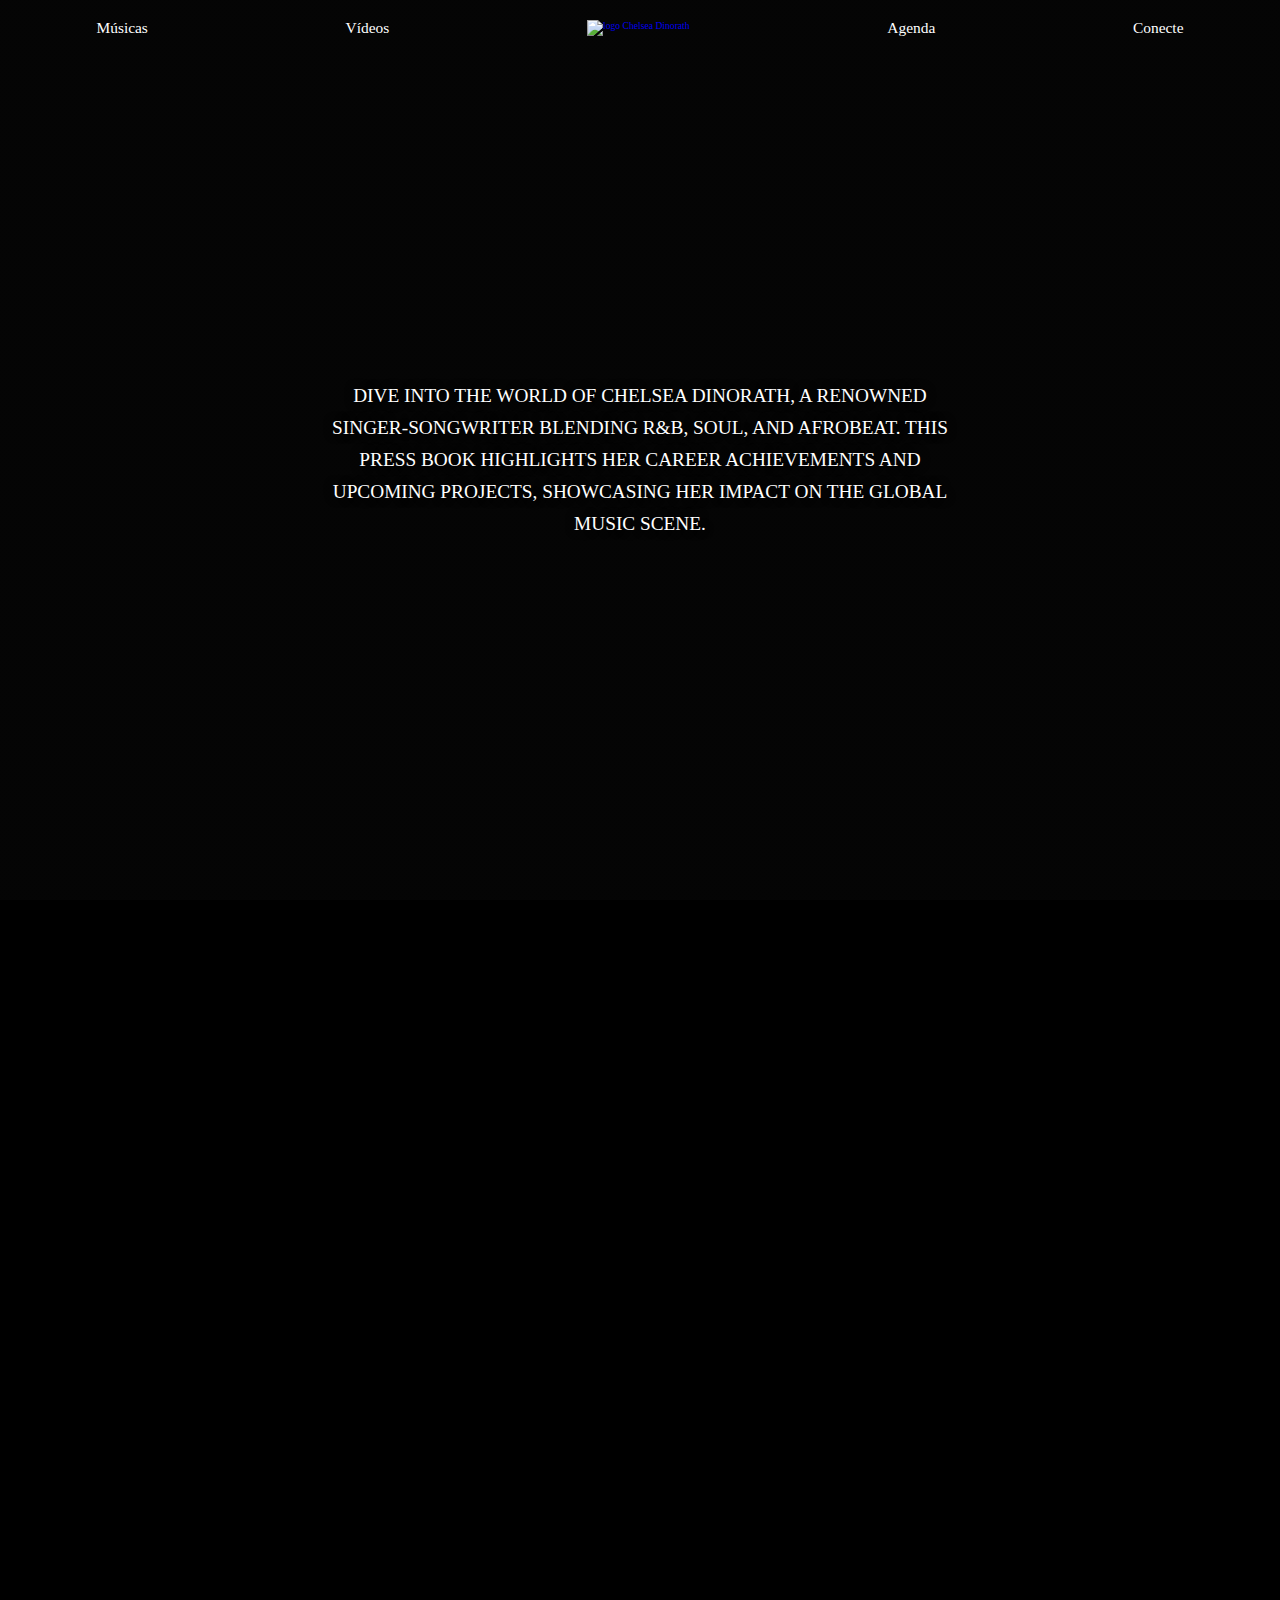
==== commit b0052ffd: "style: fiz alterações no menu mobile" ====
--- a/bio.html
+++ b/bio.html
@@ -29,7 +29,7 @@
             </ul>
             <ul class="nav-link">
                 <a href="index.html" class="logo-section">
-                    <img width="70rem" src="./content/logo2.svg"
+                    <img width="70rem" src="https://supaservicos.github.io/chelsea-content/img/logo2.svg"
                         alt="logo Chelsea Dinorath" srcset="">
                 </a>
             </ul>
@@ -45,7 +45,7 @@
     <main class="container">
         <!-- Hero Section -->
         <section class="bio content flex col f-center">
-            <img width="40rem" class="silver-icon" src="./content/04.svg" alt="" srcset="">
+            <img width="40rem" class="silver-icon" src="https://supaservicos.github.io/chelsea-content/img/04.svg" alt="" srcset="">
             <p class="bio-text t-center">
                 DIVE INTO THE WORLD OF CHELSEA DINORATH, A RENOWNED SINGER-SONGWRITER BLENDING R&B, SOUL, AND AFROBEAT.
                 THIS PRESS BOOK HIGHLIGHTS HER CAREER ACHIEVEMENTS
@@ -70,14 +70,14 @@
                 </p>
             </section>
             <section class="bio-img-container">
-                <img src="./content/photos/IMG_2250.webp" alt="">
+                <img src="https://supaservicos.github.io/chelsea-content/img/photos/IMG_2250.webp" alt="">
             </section>
         </section>
 
         <!-- Musical Style -->
         <section class="bio-content flex row content a-center j-between ">
             <section class="bio-img-container">
-                <img src="./content/photos/IMG_2259.webp" alt="">
+                <img src="https://supaservicos.github.io/chelsea-content/img/photos/IMG_2259.webp" alt="">
             </section>
             <section class="bio-section-content">
                 <h1>Musical Style</h1>
@@ -107,13 +107,13 @@
                 </p>
             </section>
             <section class="bio-img-container">
-                <img src="./content/photos/IMG_2260.webp" alt="">
+                <img src="https://supaservicos.github.io/chelsea-content/img/photos/IMG_2260.webp" alt="">
             </section>
         </section>
 
         <!-- Contact -->
         <section id="bookings" class="bio-content flex col contact-section f-center">
-            <img class="silver-icon" src="./content/04.svg" alt="" srcset="">
+            <img class="silver-icon" src="https://supaservicos.github.io/chelsea-content/img/04.svg" alt="" srcset="">
             <section class="bio-section-content">
                 <p class="bio-text t-center">
                     MANOEL GIARDINI <br>
@@ -129,7 +129,7 @@
     </main>
 
     <!-- Footer -->
-    <footer class="flex row j-between">
+    <footer class="flex row j-between footer-section">
         <section>
             <p>© Chelsea Dinorath 2024 Todos os direitos reservados.</p>
             <p>Developed by <a href="" class="supas">Supa Serviços</a></p>
--- a/assets/css/midiaQ.css
+++ b/assets/css/midiaQ.css
@@ -104,6 +104,8 @@
         flex-direction: column-reverse;
         padding: 1.5rem 2.5rem;
         gap: 1rem;
+        z-index: 1050;
+        background: #000;
     }
 
     .social-links-area {
@@ -121,24 +123,49 @@
     
 }
 
-/* Mobile menu */
-/* Mobile menu */
 .menu-mobile-section {
     gap: 2rem;
 }
 
 .menu-button {
-    position: absolute;
-    cursor: pointer;
-    z-index: 1001;
+    position: fixed;
+    z-index: 1001; 
     border-radius: 50%;
-    border: 0.5rem solid var(--second-color);
     padding: 1rem;
-    bottom: 4rem;
+    bottom: 2rem;
+    border: 0.01rem solid var(--second-color);
+    background: #00000025;
+    backdrop-filter: blur(3px);
+    animation: float 5s ease-in-out infinite; 
+  }
+
+  @keyframes float {
+    0% {
+      transform: translateY(0);
+    }
+    50% {
+      transform: translateY(-5px);
+    }
+    100% {
+      transform: translateY(0);
+    }
+  }
+
+   .menu-button.fixed-position {
+      bottom: 2rem; 
+      right: 2rem; 
+      left: auto;
+      transform: none; 
+    }
+
+.menu-button .silver-icon {
+    width: 5rem;
+    position: relative;
 }
 
+
 .menu-mobile {
-    position: fixed;
+    position: fixed; 
     top: 0;
     left: 0;
     width: 100%;
@@ -148,7 +175,7 @@
     flex-direction: column;
     justify-content: center;
     align-items: center;
-    z-index: 100;
+    z-index: 1000;
     gap: 2.4rem;
     opacity: 0;
     visibility: hidden;
@@ -163,5 +190,3 @@
 }
 
 
-/* HTML: <div class="loader"></div> */
-
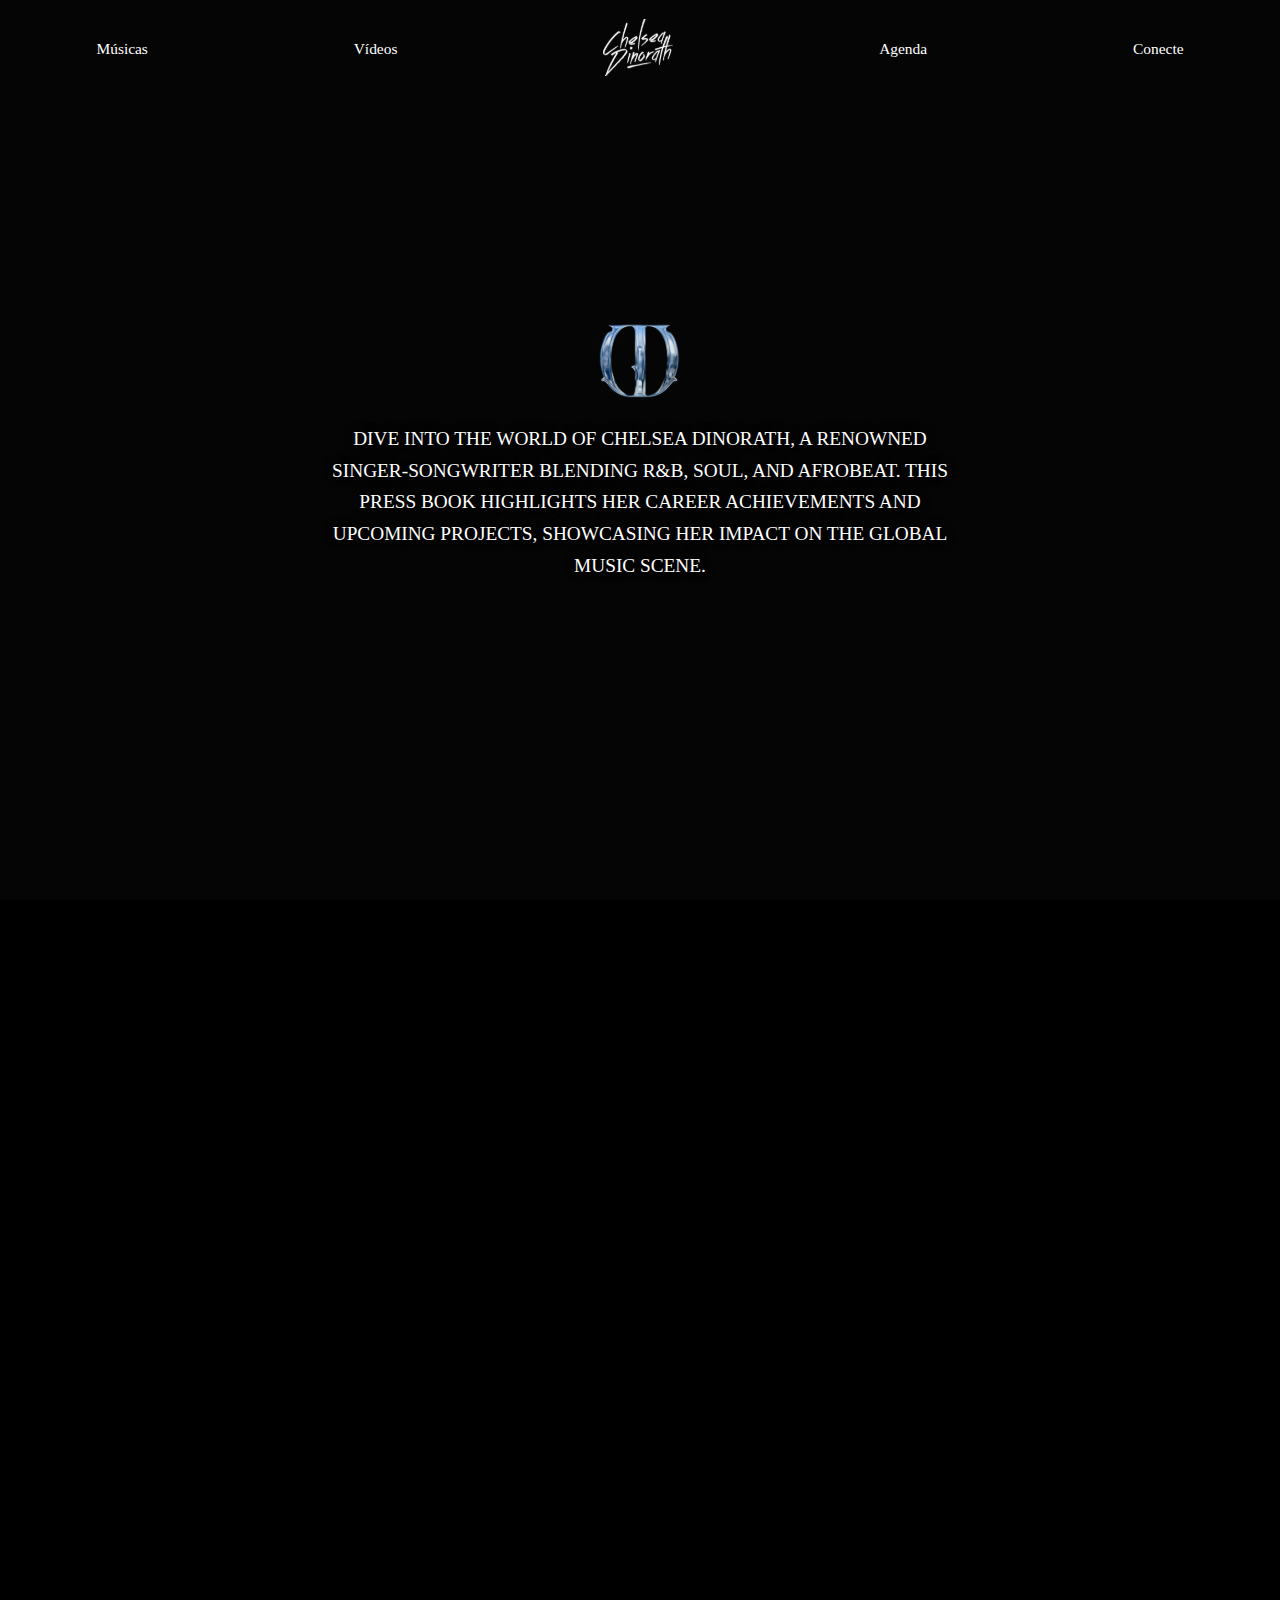
==== commit 7a32a9b3: "Merge branch 'main' into photo" ====
--- a/bio.html
+++ b/bio.html
@@ -29,7 +29,7 @@
             </ul>
             <ul class="nav-link">
                 <a href="index.html" class="logo-section">
-                    <img width="70rem" src="https://supaservicos.github.io/chelsea-content/img/logo2.svg"
+                    <img width="70rem" src="./content/logo2.svg"
                         alt="logo Chelsea Dinorath" srcset="">
                 </a>
             </ul>
@@ -45,7 +45,7 @@
     <main class="container">
         <!-- Hero Section -->
         <section class="bio content flex col f-center">
-            <img width="40rem" class="silver-icon" src="https://supaservicos.github.io/chelsea-content/img/04.svg" alt="" srcset="">
+            <img width="40rem" class="silver-icon" src="./content/04.svg" alt="" srcset="">
             <p class="bio-text t-center">
                 DIVE INTO THE WORLD OF CHELSEA DINORATH, A RENOWNED SINGER-SONGWRITER BLENDING R&B, SOUL, AND AFROBEAT.
                 THIS PRESS BOOK HIGHLIGHTS HER CAREER ACHIEVEMENTS
@@ -70,14 +70,14 @@
                 </p>
             </section>
             <section class="bio-img-container">
-                <img src="https://supaservicos.github.io/chelsea-content/img/photos/IMG_2250.webp" alt="">
+                <img src="./content/photos/IMG_2250.webp" alt="">
             </section>
         </section>
 
         <!-- Musical Style -->
         <section class="bio-content flex row content a-center j-between ">
             <section class="bio-img-container">
-                <img src="https://supaservicos.github.io/chelsea-content/img/photos/IMG_2259.webp" alt="">
+                <img src="./content/photos/IMG_2259.webp" alt="">
             </section>
             <section class="bio-section-content">
                 <h1>Musical Style</h1>
@@ -107,13 +107,13 @@
                 </p>
             </section>
             <section class="bio-img-container">
-                <img src="https://supaservicos.github.io/chelsea-content/img/photos/IMG_2260.webp" alt="">
+                <img src="./content/photos/IMG_2260.webp" alt="">
             </section>
         </section>
 
         <!-- Contact -->
         <section id="bookings" class="bio-content flex col contact-section f-center">
-            <img class="silver-icon" src="https://supaservicos.github.io/chelsea-content/img/04.svg" alt="" srcset="">
+            <img class="silver-icon" src="./content/04.svg" alt="" srcset="">
             <section class="bio-section-content">
                 <p class="bio-text t-center">
                     MANOEL GIARDINI <br>
